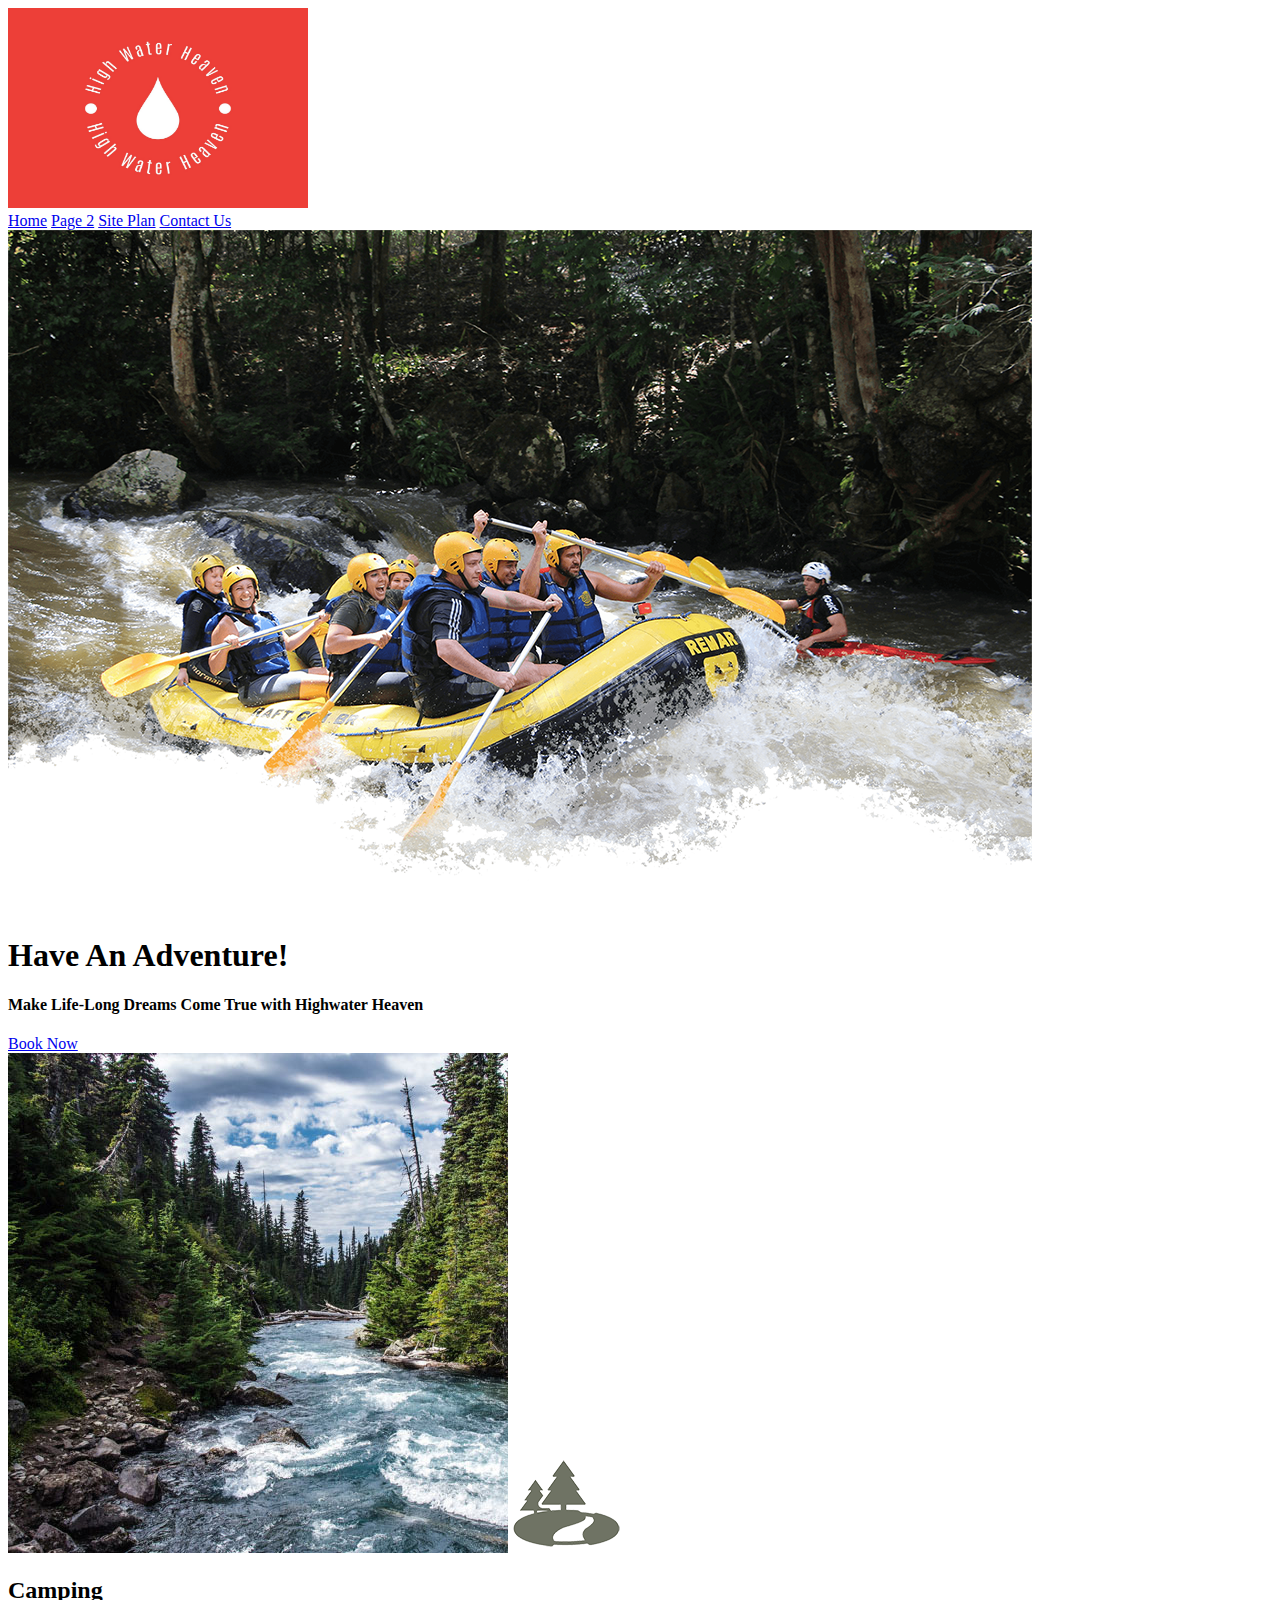
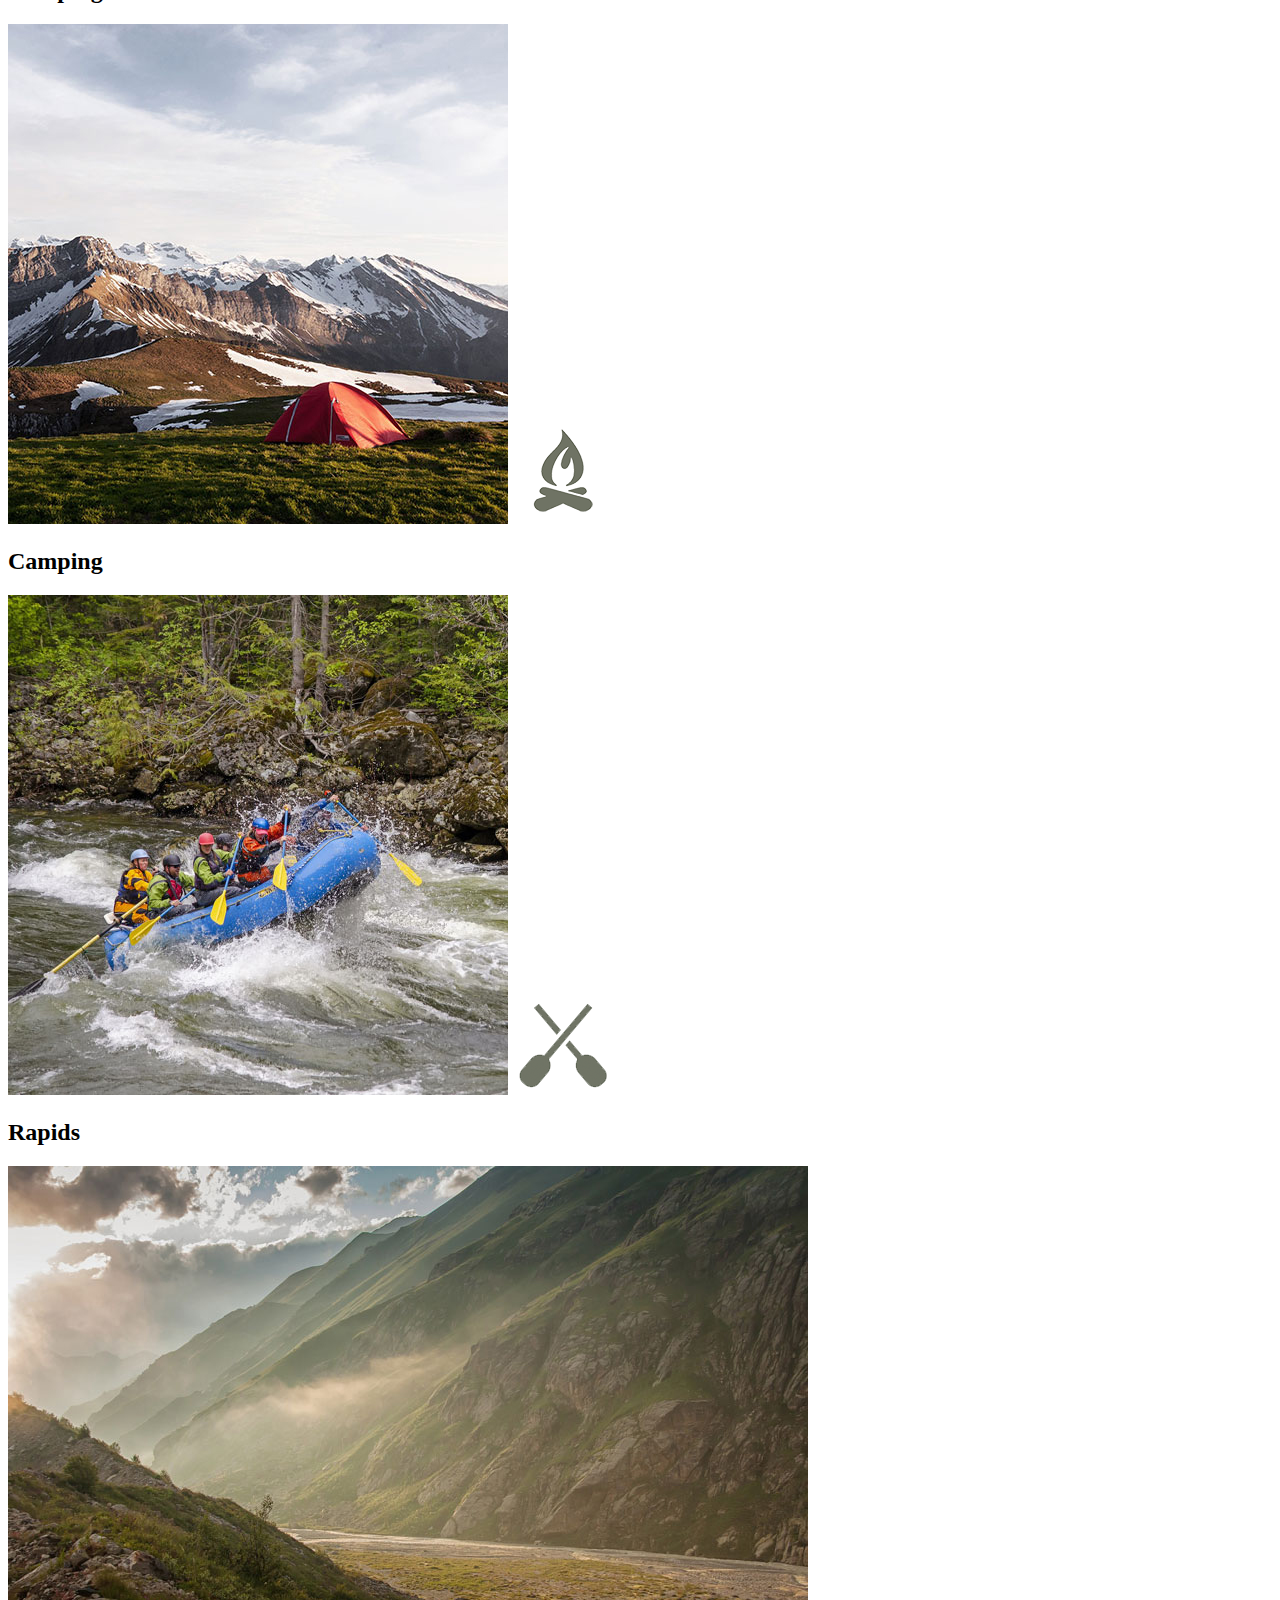
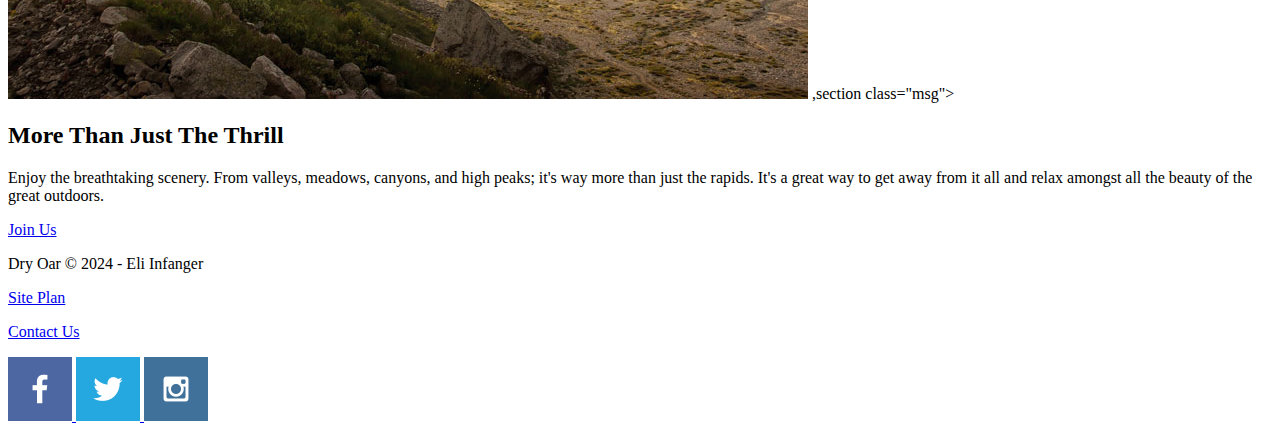
==== wwr/index.html @ 3862450c "hello world" ====
<!DOCTYPE html>
<html lang="en"></html>
<head>
    <meta charset="UTF-8">
    <meta name="viewport" content="width=device-width, initial-scale=1.0">
    <title>HighWater Heaven | Home</title>
</head>
<body>
  <header>
    <a id="logo_link" href ="index.html">
        <img class="logo" src="highwaterheaven.jpeg" width="300" height="200"alt="Highwater Heaven Logo">
    </a>
    <nav>
        <a href ="index.html">Home</a>
        <a href ="#">Page 2</a>
        <a href ="site-plan-rafting.html">Site Plan</a>
        <a href ="contactus.html">Contact Us</a>
  </header> 
  <div id="hero">
    <div id="hero-box">
        <img id="hero-img" src="images/hero.png" alt="People having fun white water rafting">
    </div>
    <section id="hero-msg">
        <h1 class="home-title">Have An Adventure!</h1>
        <h4>Make Life-Long Dreams Come True with Highwater Heaven </h4>
        <div class='button-box'>
            <a class='book' href="contactus.html">Book Now</a>
        </div>
    </body>
    </section>
  </div>  
  <main class="home-grid">
    <section class="rivers-card">
        <img class="card-img" src="images/rivers.jpg" alt="river in forest">
        <img class="icon" src="images/river_icon.png" alt="fire icon">
        <h2>Camping</h2>
    </section>
    <section class="Camping">
        <img class="card-img" src="images/camping.jpg" alt="tent in mountains">
        <img class="icon" src="images/fire_icon.png" alt="fire icon">
        <h2>Camping</h2>
    </section>
    <section class="rapids-card">
        <img class="card_img" src="images/rapids.jpg" alt="rafting boat">
        <img class="icon" src="images/oars.png" alt="oars icon">
        <h2>Rapids</h2>
    </section>
    <img class="mountains" src="images/mountains.jpg" alt="Misty mountains">
    ,section class="msg">
    <h2>More Than Just The Thrill</h2>
    <p>Enjoy the breathtaking scenery. From valleys, meadows, canyons, and high peaks; it's way more than just the rapids. It's a great way to get away from it all and relax amongst all the beauty of the great outdoors.</p>
    <a class='join' href ="rivers.html">Join Us</a>
</section>
  </main>
  <footer>
    <p>Dry Oar &copy; 2024 - Eli Infanger</p>
    <p><a href ="site-plan-rafting.html">Site Plan</a></p>
    <p><a href ="contactus.html">Contact Us</a></p>
    <div class="social">
        <a href ="https://facebook.com">
            <img src="images/facebook.png" alt="fb icon">
        </a>
        <a href ="https://twitter.com">
            <img src="images/twitter.png" alt="twitter icon">
        </a>
        <a href ="https://instagram.com">
            <img src="images/instagram.png" alt="instagram icon">
        </a>
    </div>
    </footer>
</html>
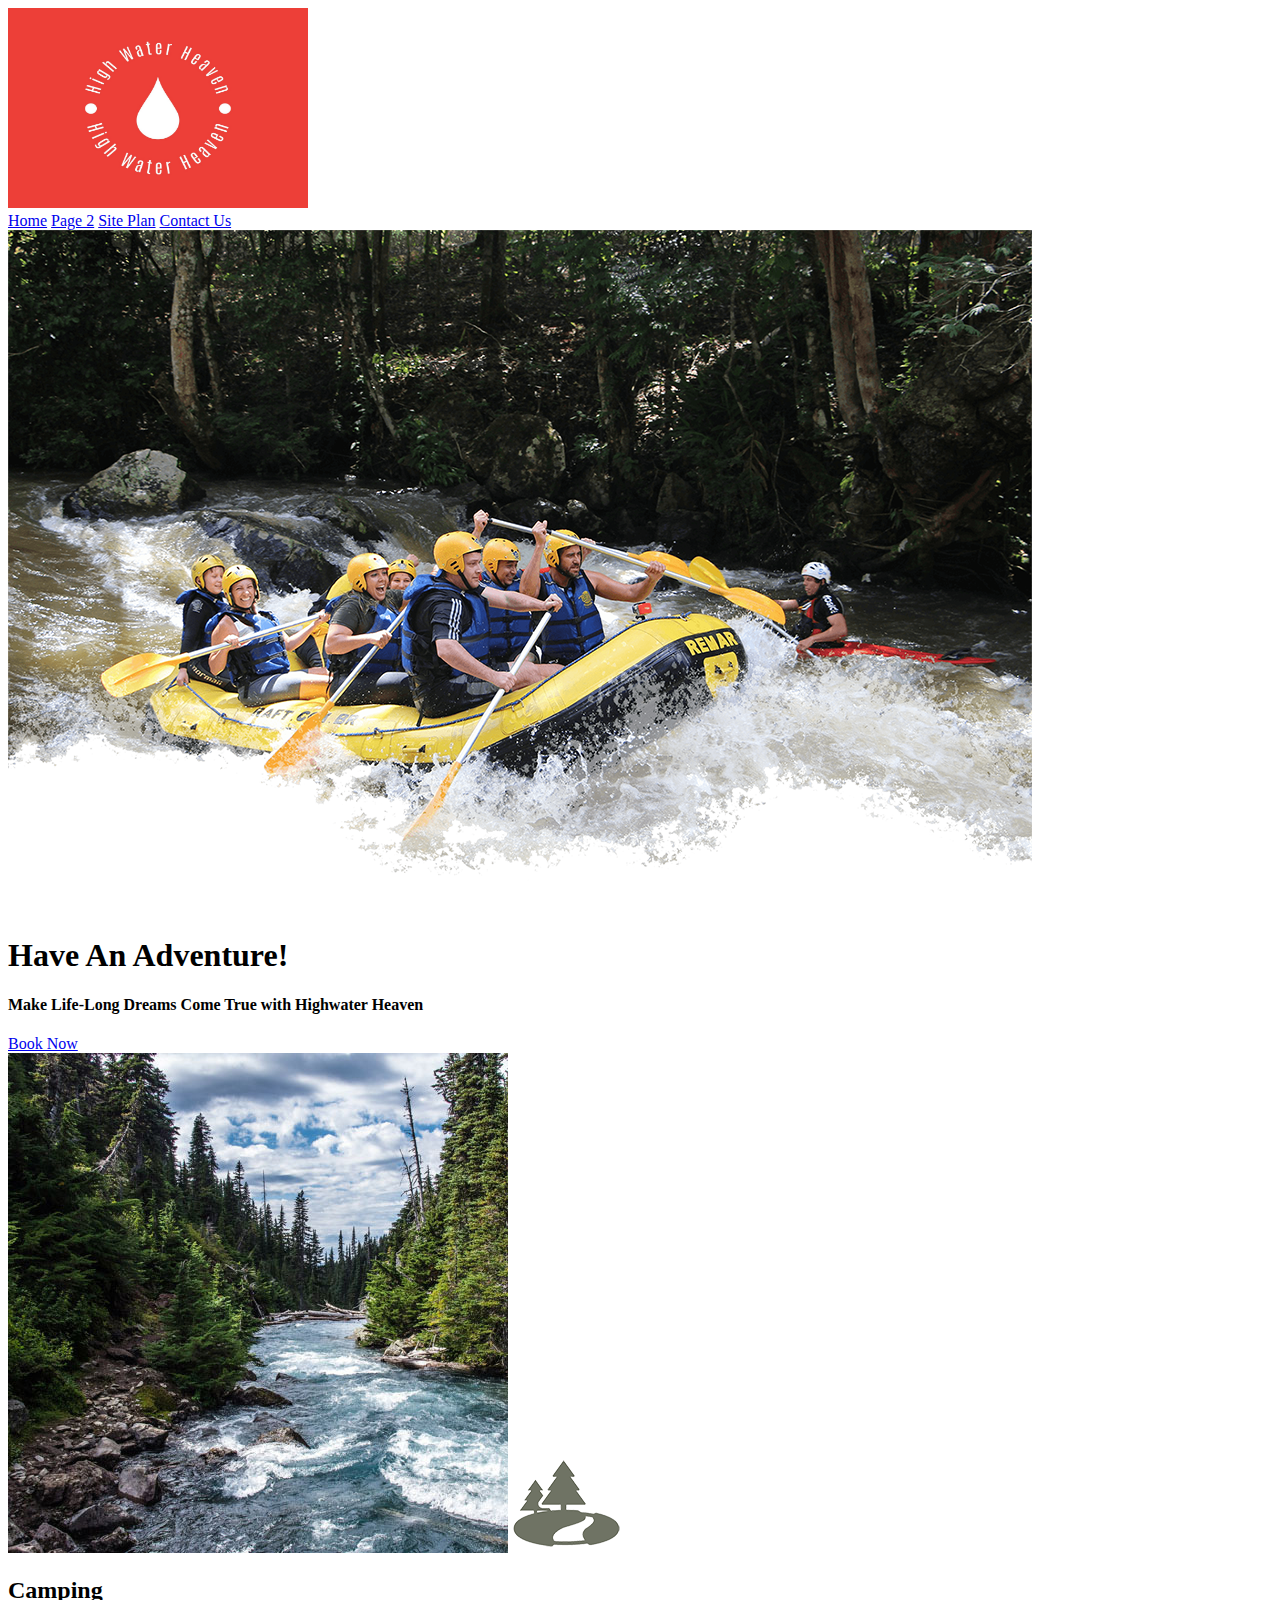
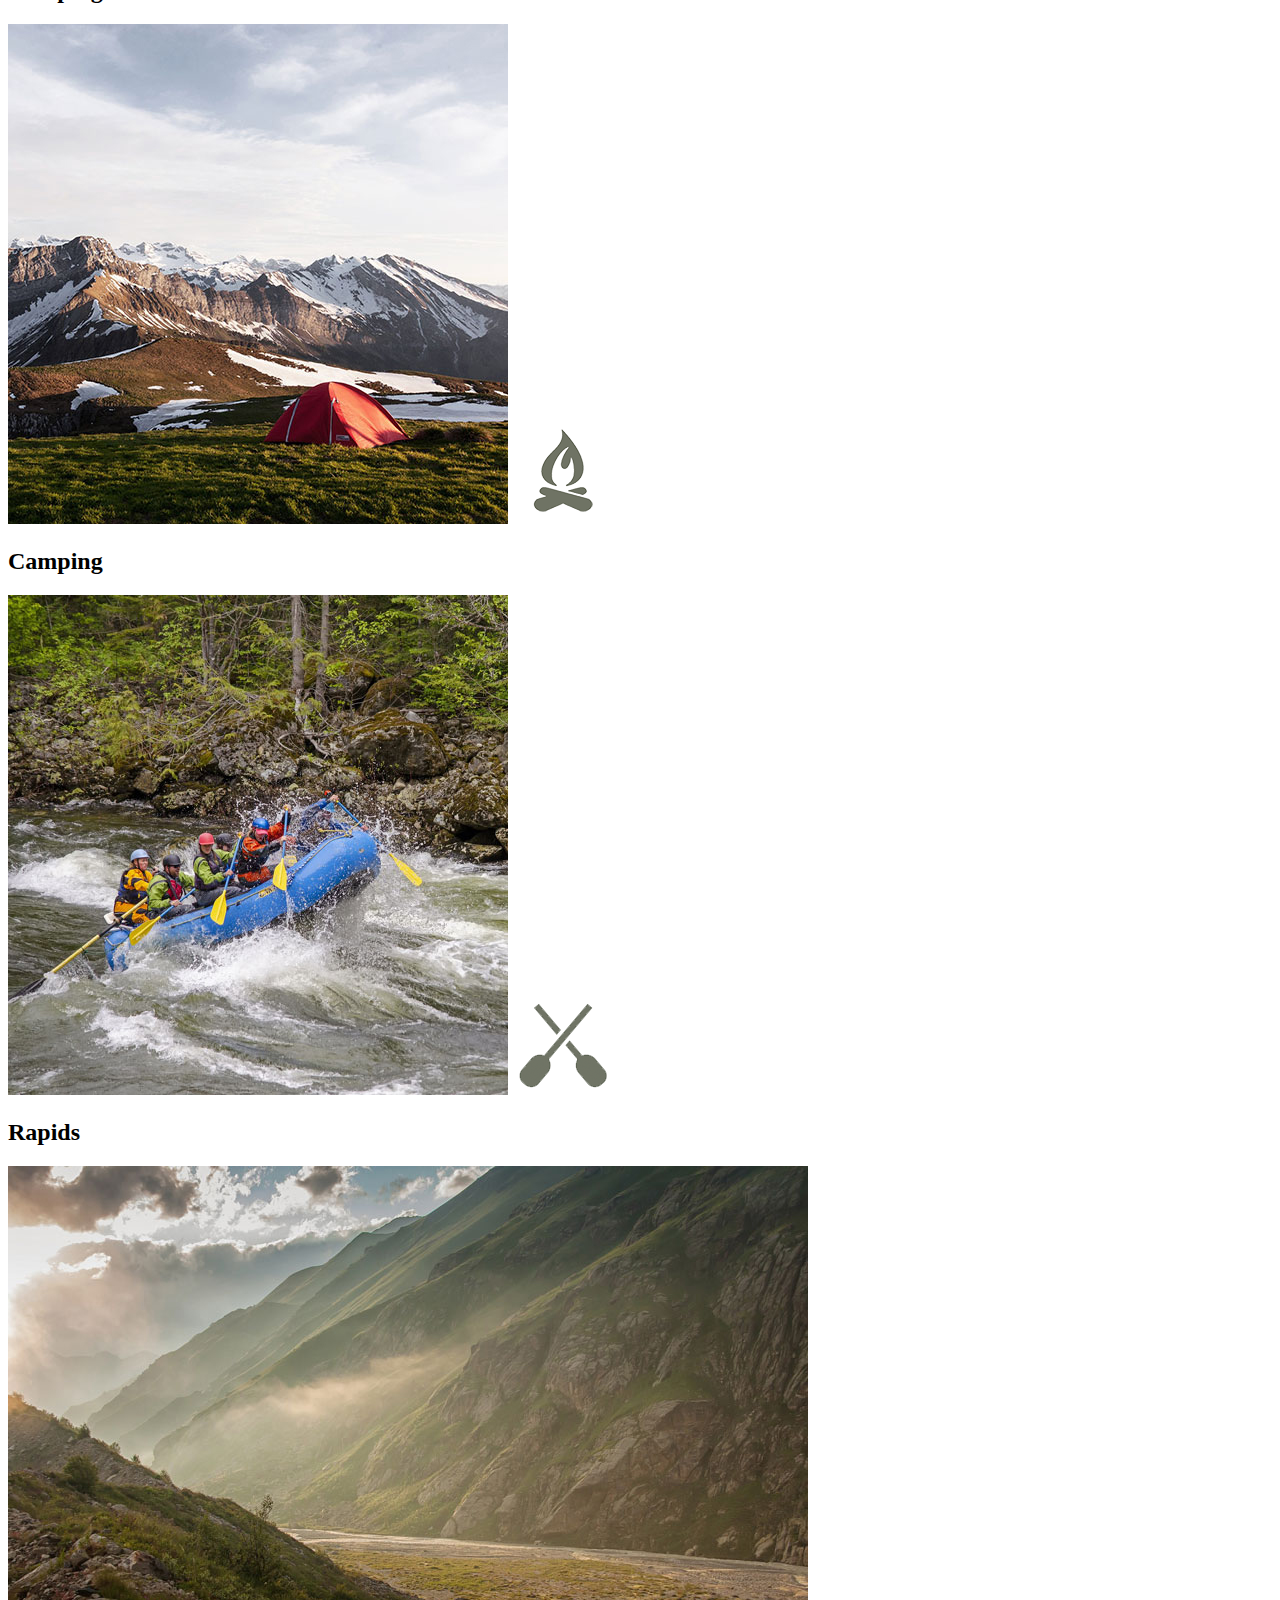
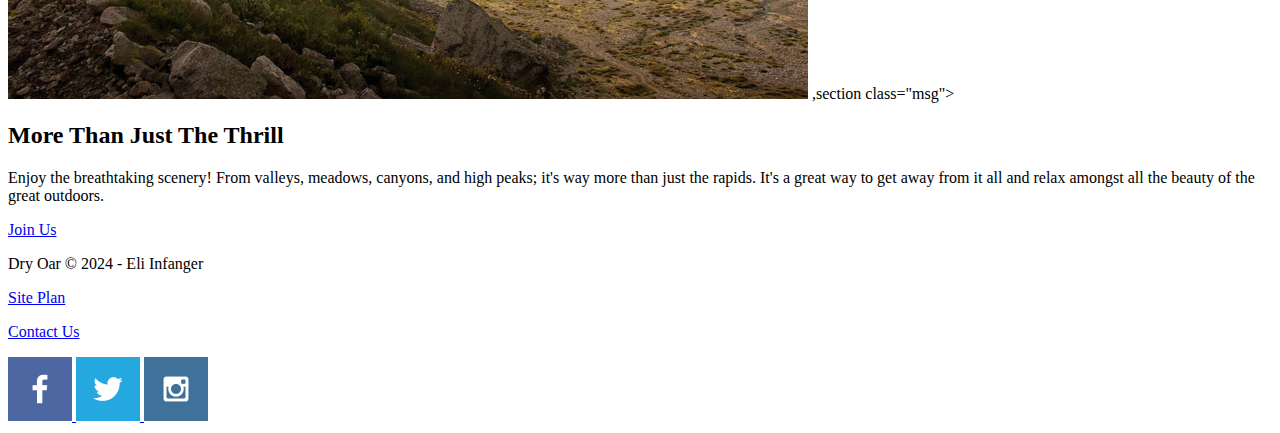
==== commit d21d9cd1: "bobsyeruncle" ====
--- a/wwr/index.html
+++ b/wwr/index.html
@@ -49,7 +49,7 @@
     <img class="mountains" src="images/mountains.jpg" alt="Misty mountains">
     ,section class="msg">
     <h2>More Than Just The Thrill</h2>
-    <p>Enjoy the breathtaking scenery. From valleys, meadows, canyons, and high peaks; it's way more than just the rapids. It's a great way to get away from it all and relax amongst all the beauty of the great outdoors.</p>
+    <p>Enjoy the breathtaking scenery! From valleys, meadows, canyons, and high peaks; it's way more than just the rapids. It's a great way to get away from it all and relax amongst all the beauty of the great outdoors.</p>
     <a class='join' href ="rivers.html">Join Us</a>
 </section>
   </main>
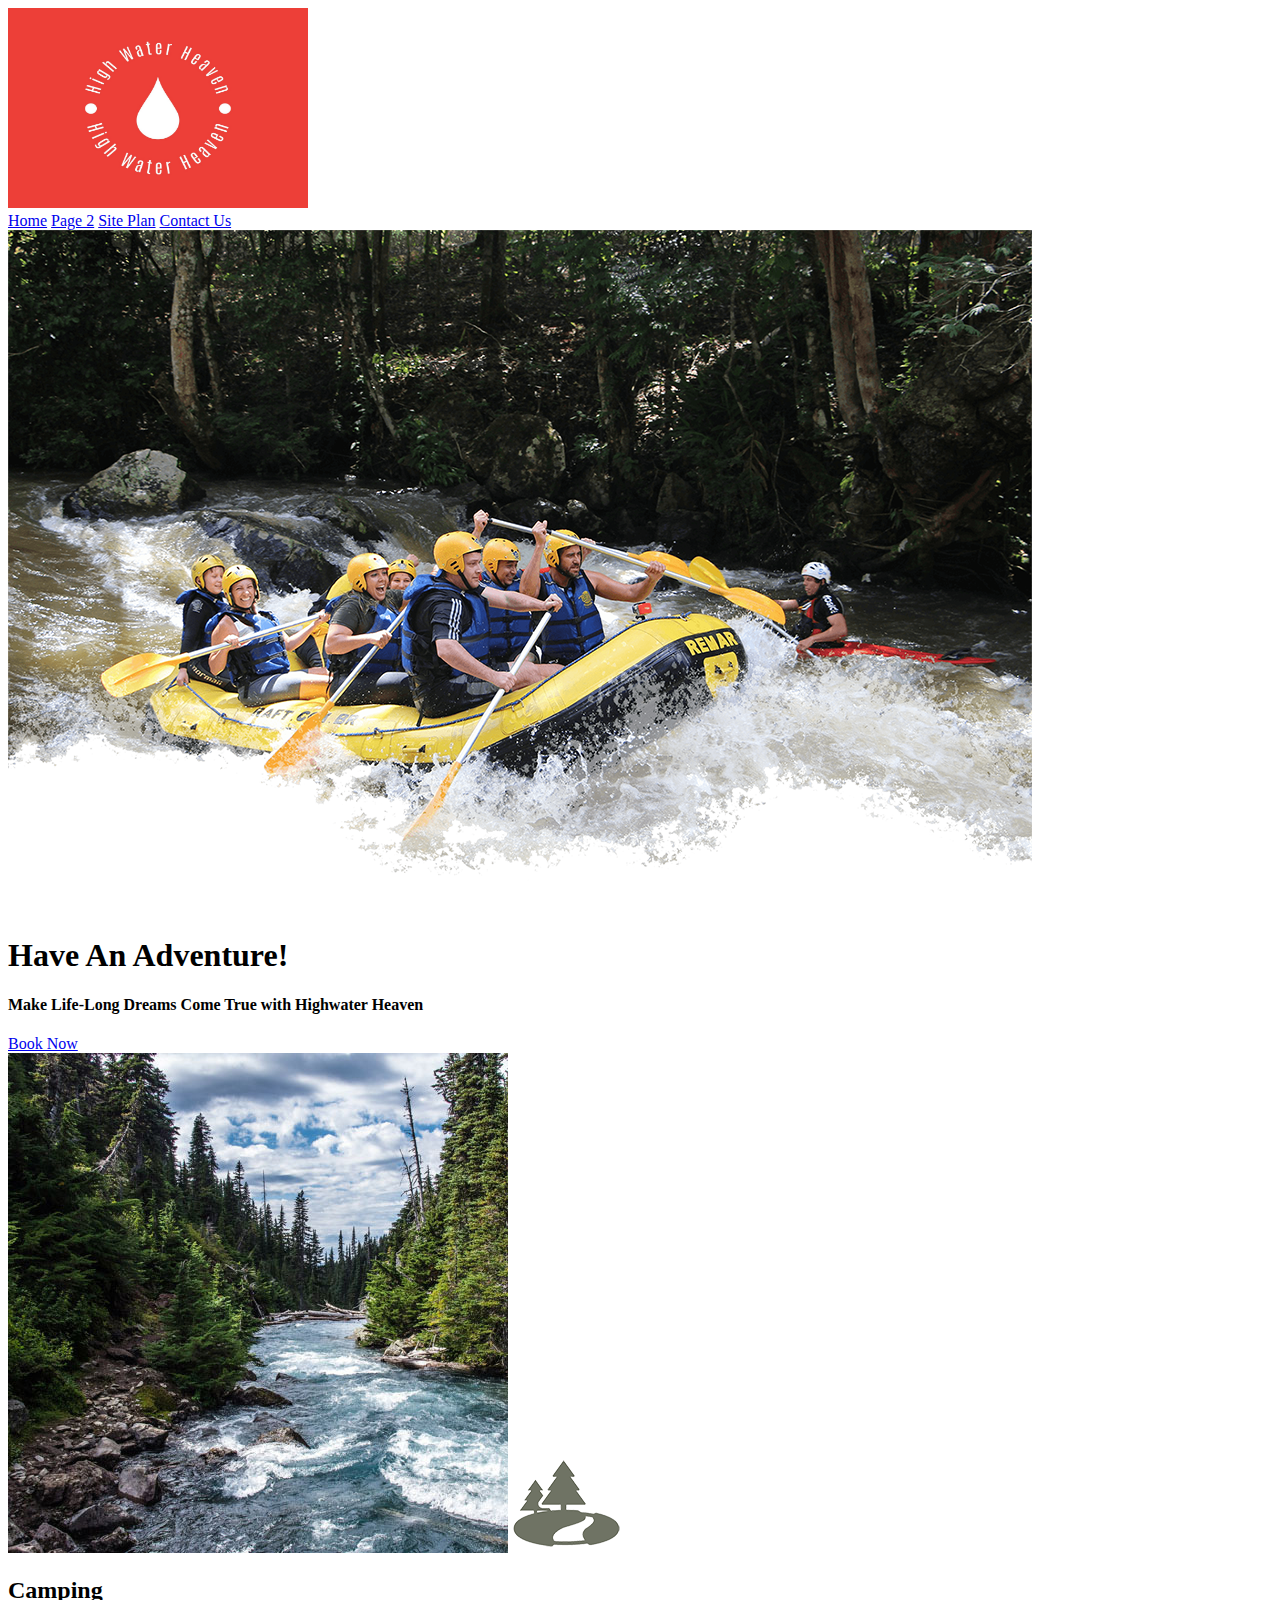
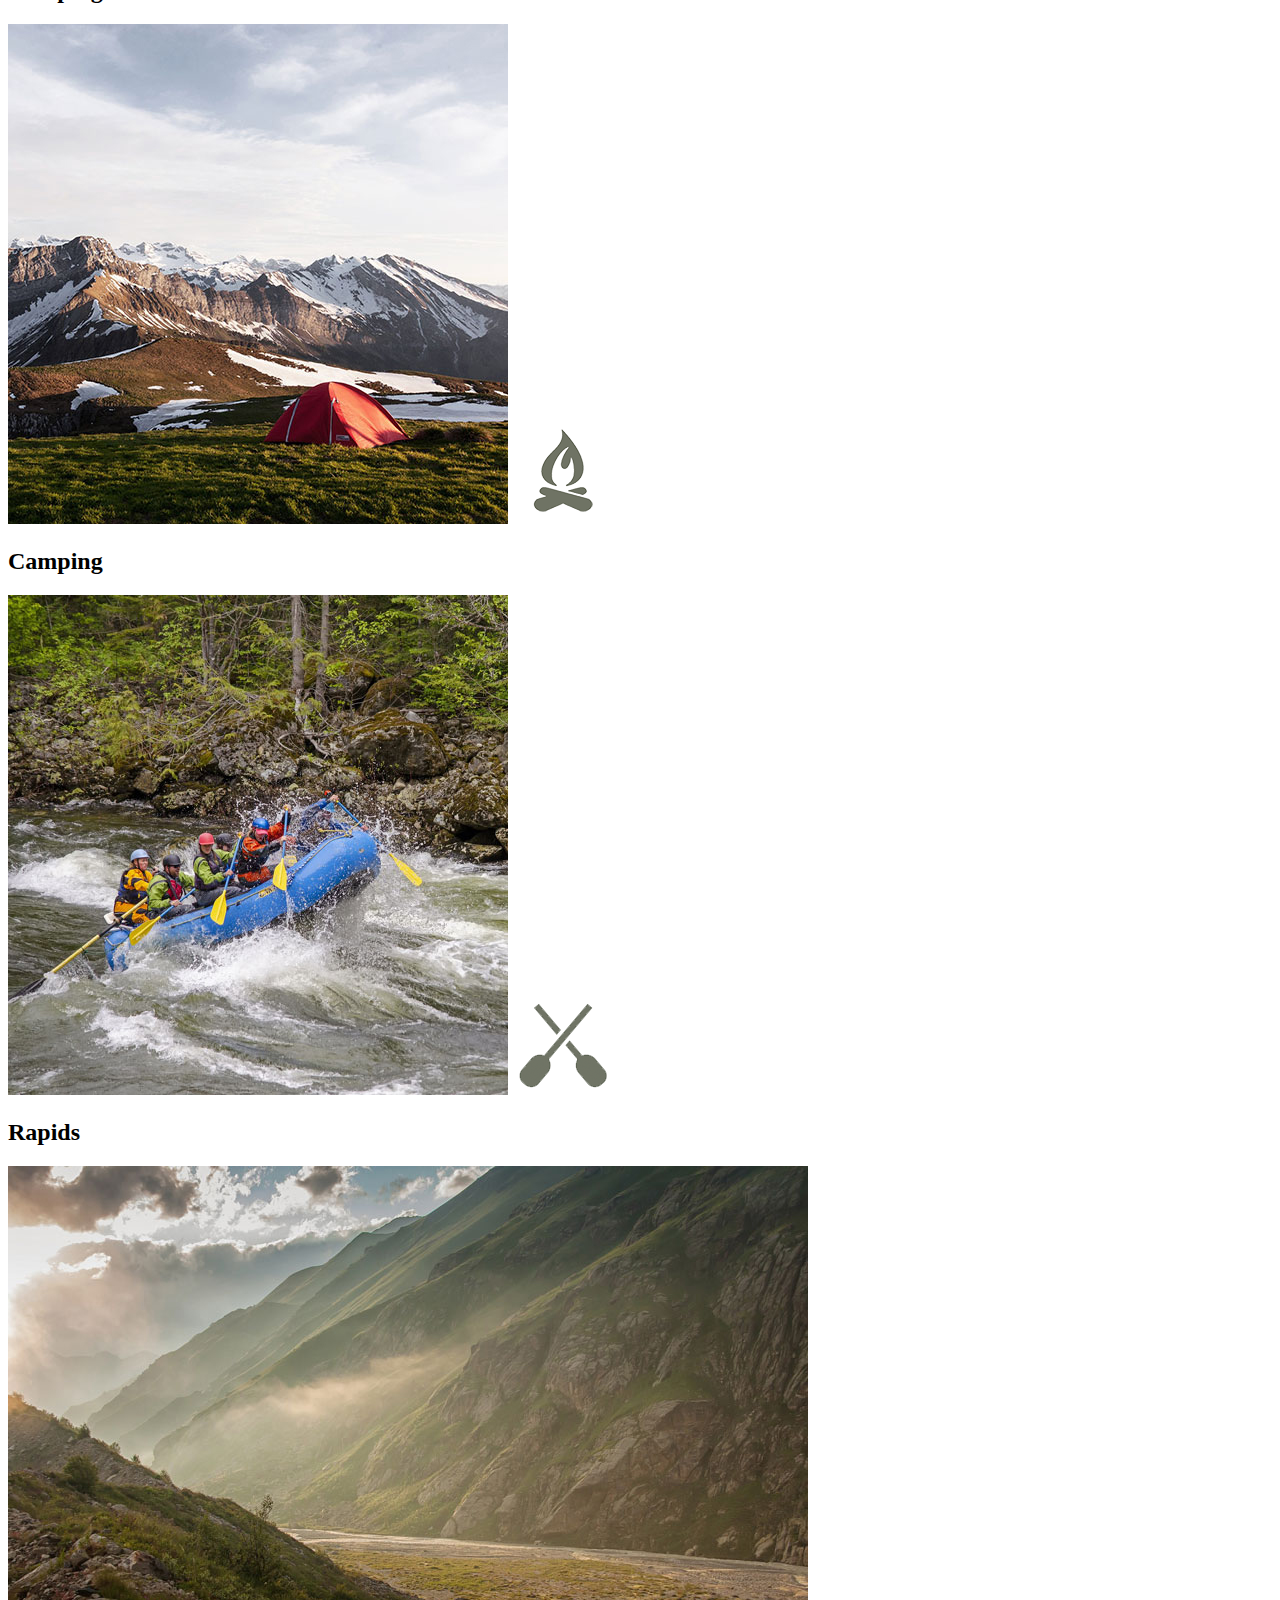
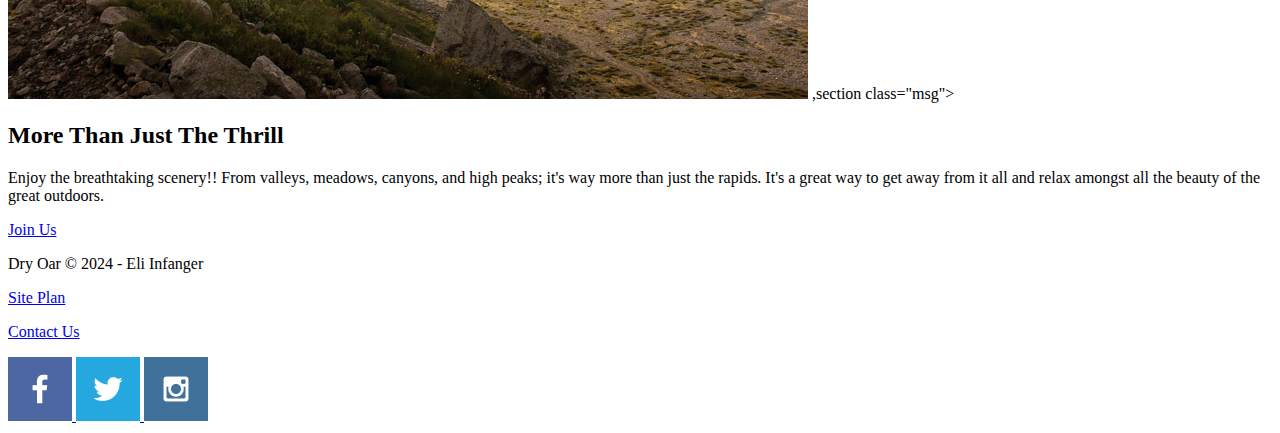
==== commit 4f9109c8: "Hazzza Magic Powers!" ====
--- a/wwr/index.html
+++ b/wwr/index.html
@@ -49,7 +49,7 @@
     <img class="mountains" src="images/mountains.jpg" alt="Misty mountains">
     ,section class="msg">
     <h2>More Than Just The Thrill</h2>
-    <p>Enjoy the breathtaking scenery! From valleys, meadows, canyons, and high peaks; it's way more than just the rapids. It's a great way to get away from it all and relax amongst all the beauty of the great outdoors.</p>
+    <p>Enjoy the breathtaking scenery!! From valleys, meadows, canyons, and high peaks; it's way more than just the rapids. It's a great way to get away from it all and relax amongst all the beauty of the great outdoors.</p>
     <a class='join' href ="rivers.html">Join Us</a>
 </section>
   </main>
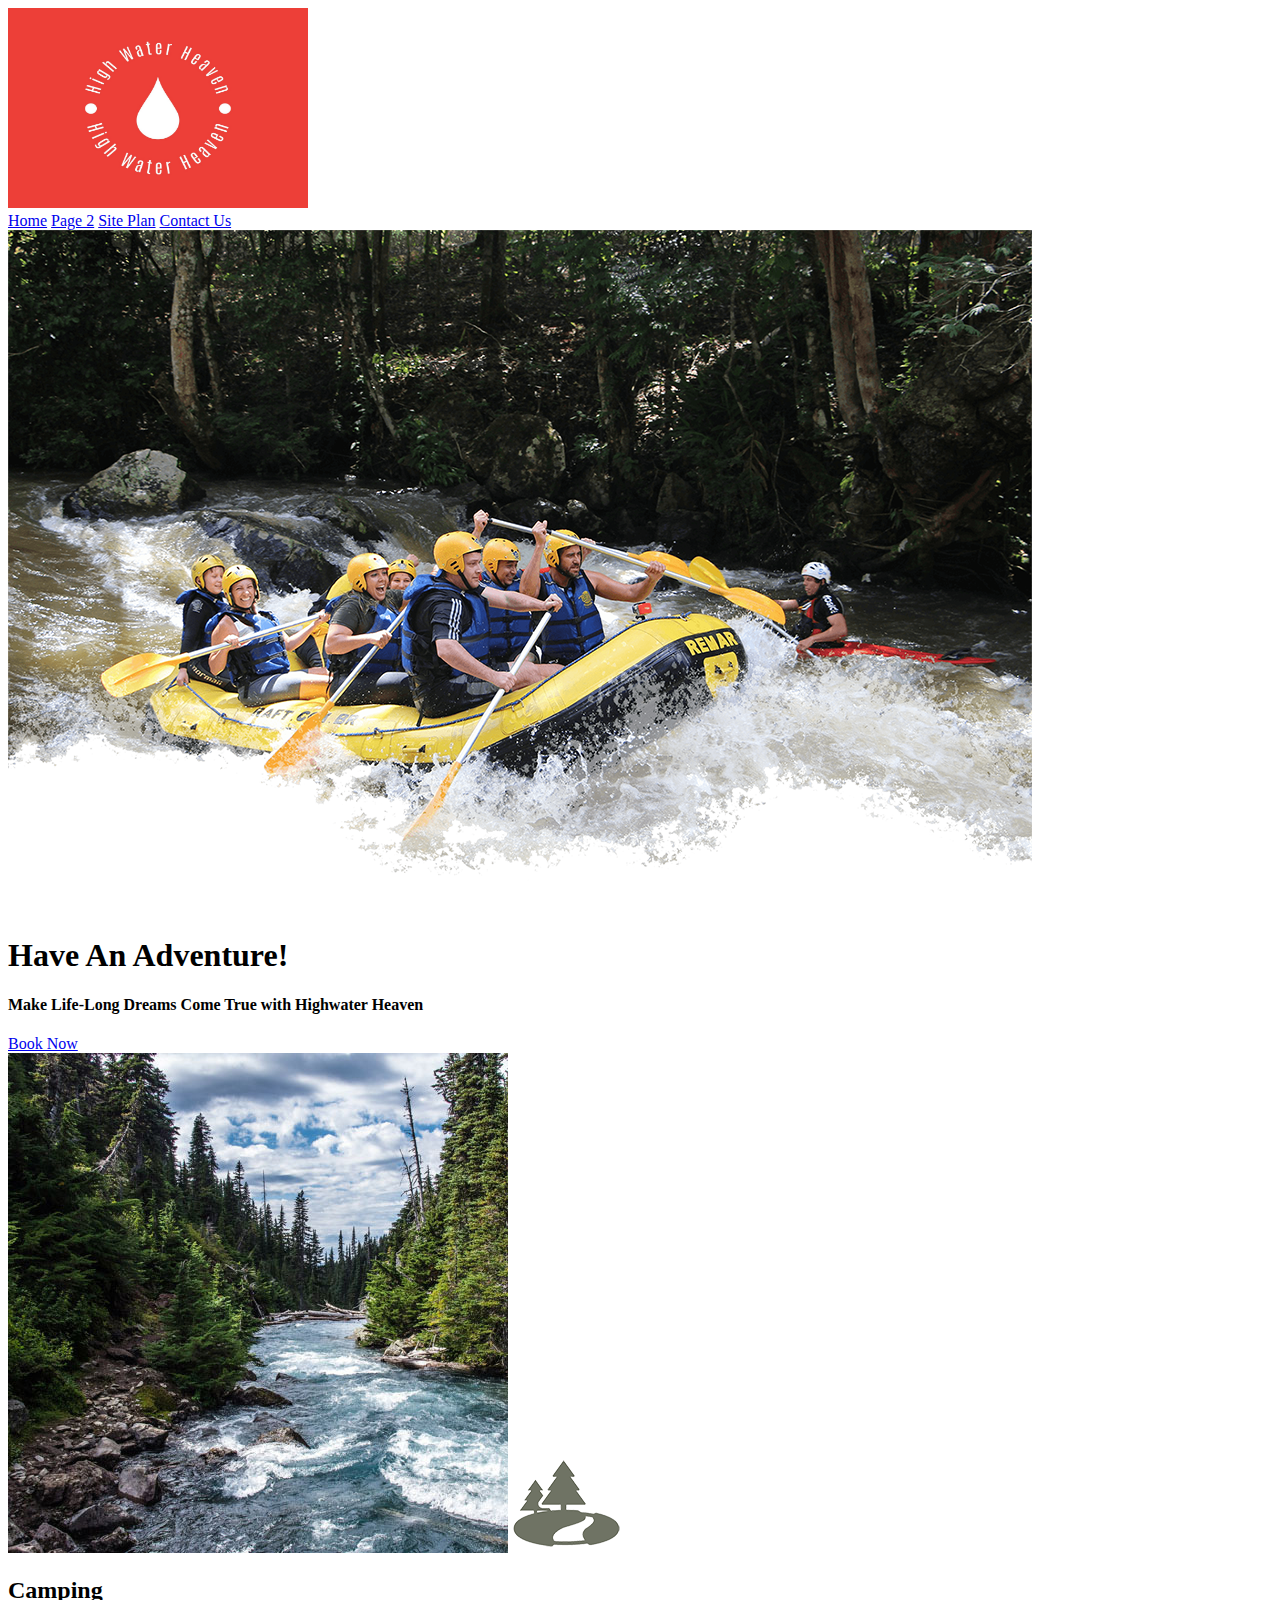
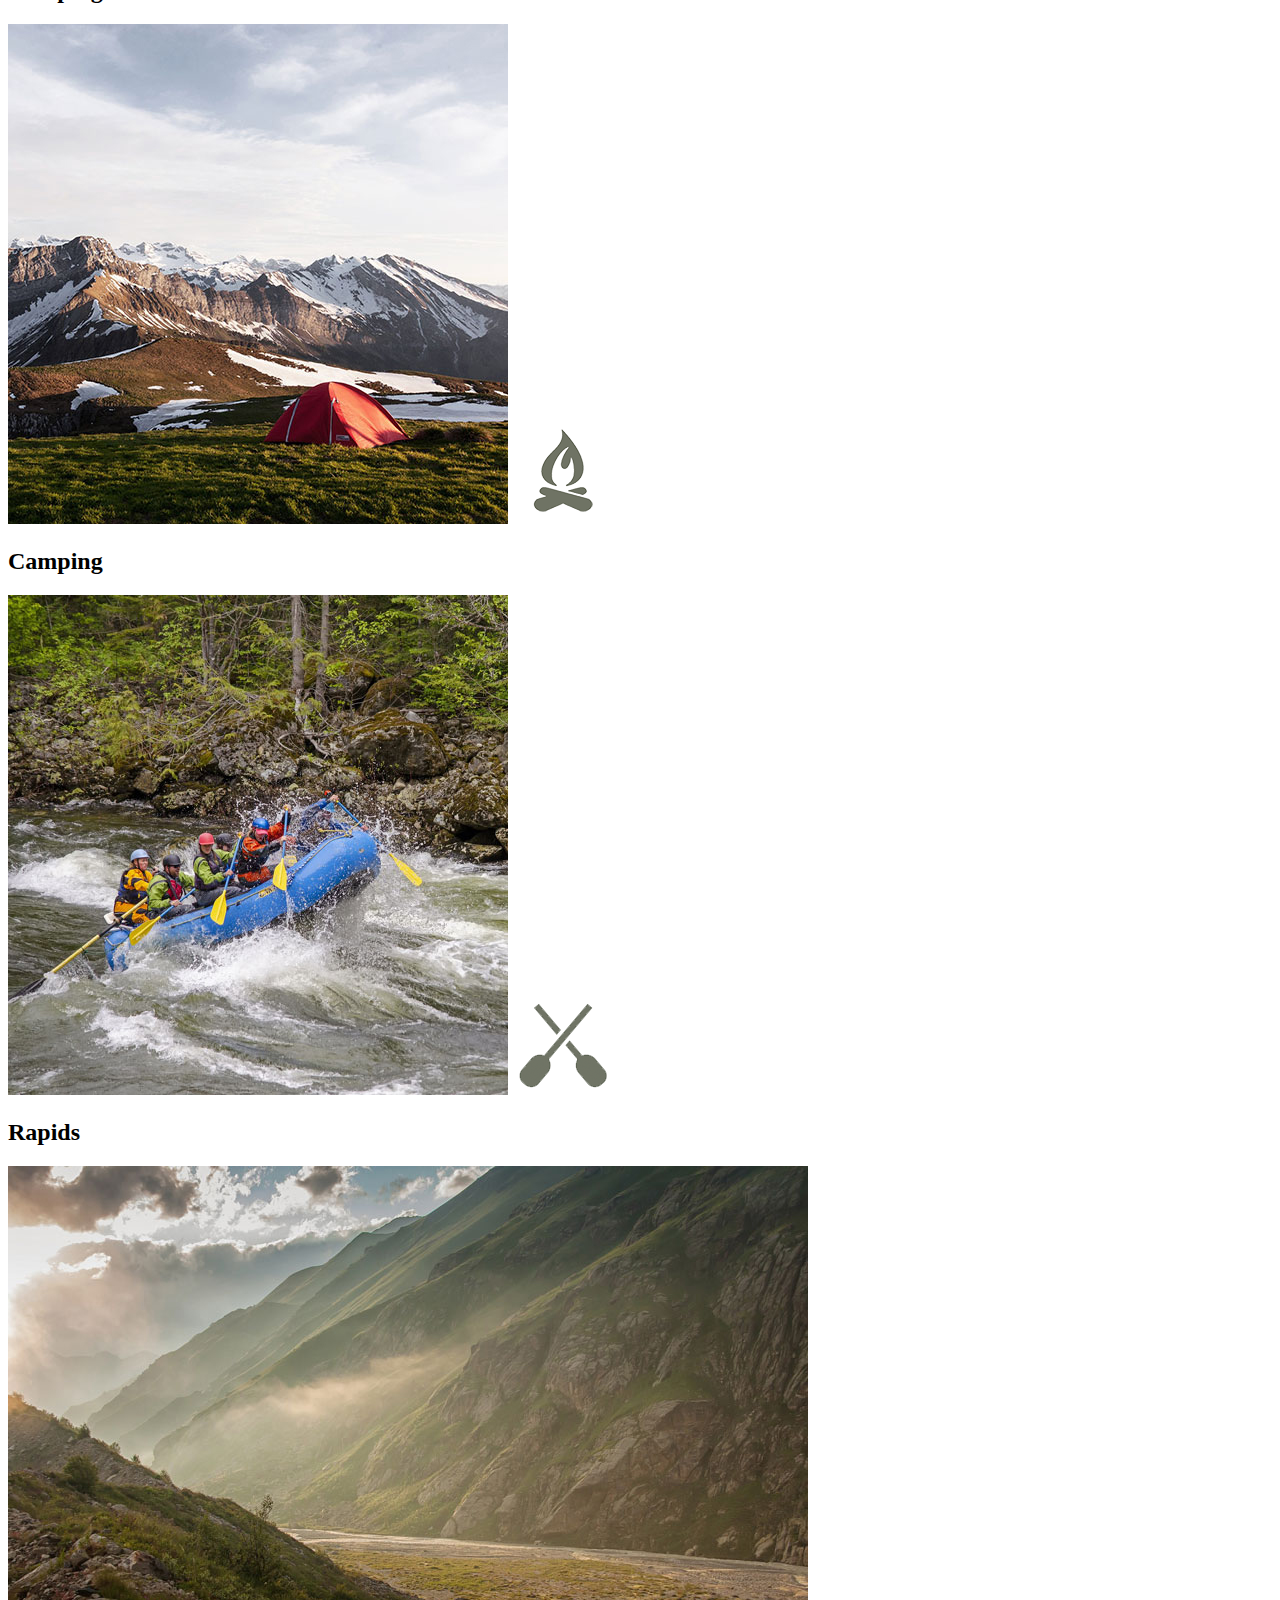
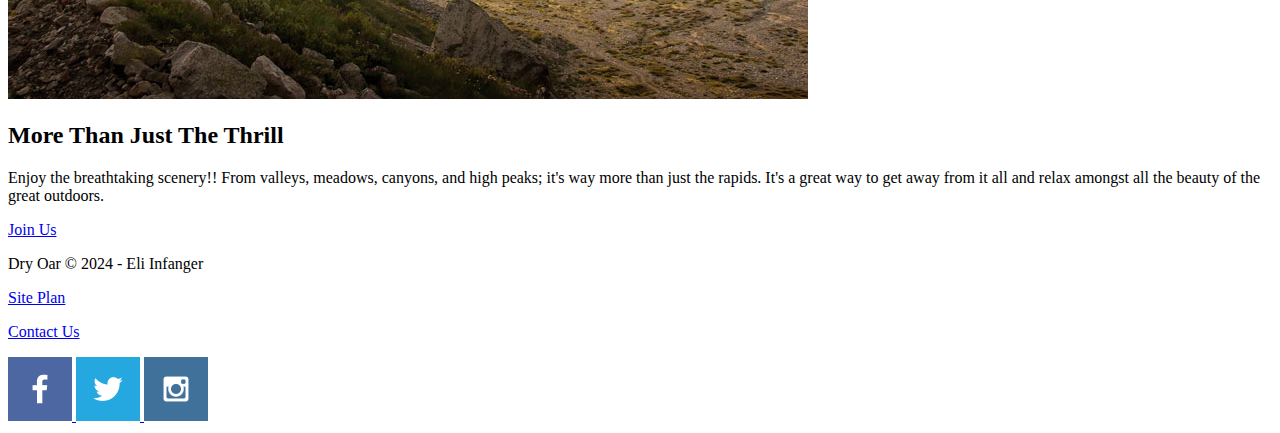
==== commit 308ffc6e: "pumpkin" ====
--- a/wwr/index.html
+++ b/wwr/index.html
@@ -5,8 +5,10 @@
     <meta charset="UTF-8">
     <meta name="viewport" content="width=device-width, initial-scale=1.0">
     <title>HighWater Heaven | Home</title>
+    <link rel="stylesheet" href="styles/style.css">
 </head>
 <body>
+    <div id="content">
   <header>
     <a id="logo_link" href ="index.html">
         <img class="logo" src="highwaterheaven.jpeg" width="300" height="200"alt="Highwater Heaven Logo">
@@ -27,6 +29,7 @@
         <div class='button-box'>
             <a class='book' href="contactus.html">Book Now</a>
         </div>
+    </div>
     </body>
     </section>
   </div>  
@@ -47,7 +50,6 @@
         <h2>Rapids</h2>
     </section>
     <img class="mountains" src="images/mountains.jpg" alt="Misty mountains">
-    ,section class="msg">
     <h2>More Than Just The Thrill</h2>
     <p>Enjoy the breathtaking scenery!! From valleys, meadows, canyons, and high peaks; it's way more than just the rapids. It's a great way to get away from it all and relax amongst all the beauty of the great outdoors.</p>
     <a class='join' href ="rivers.html">Join Us</a>
@@ -58,13 +60,13 @@
     <p><a href ="site-plan-rafting.html">Site Plan</a></p>
     <p><a href ="contactus.html">Contact Us</a></p>
     <div class="social">
-        <a href ="https://facebook.com">
+        <a href ="https://facebook.com" target="_blank">
             <img src="images/facebook.png" alt="fb icon">
         </a>
-        <a href ="https://twitter.com">
+        <a href ="https://twitter.com" target="_blank">
             <img src="images/twitter.png" alt="twitter icon">
         </a>
-        <a href ="https://instagram.com">
+        <a href ="https://instagram.com" target="_blank">
             <img src="images/instagram.png" alt="instagram icon">
         </a>
     </div>
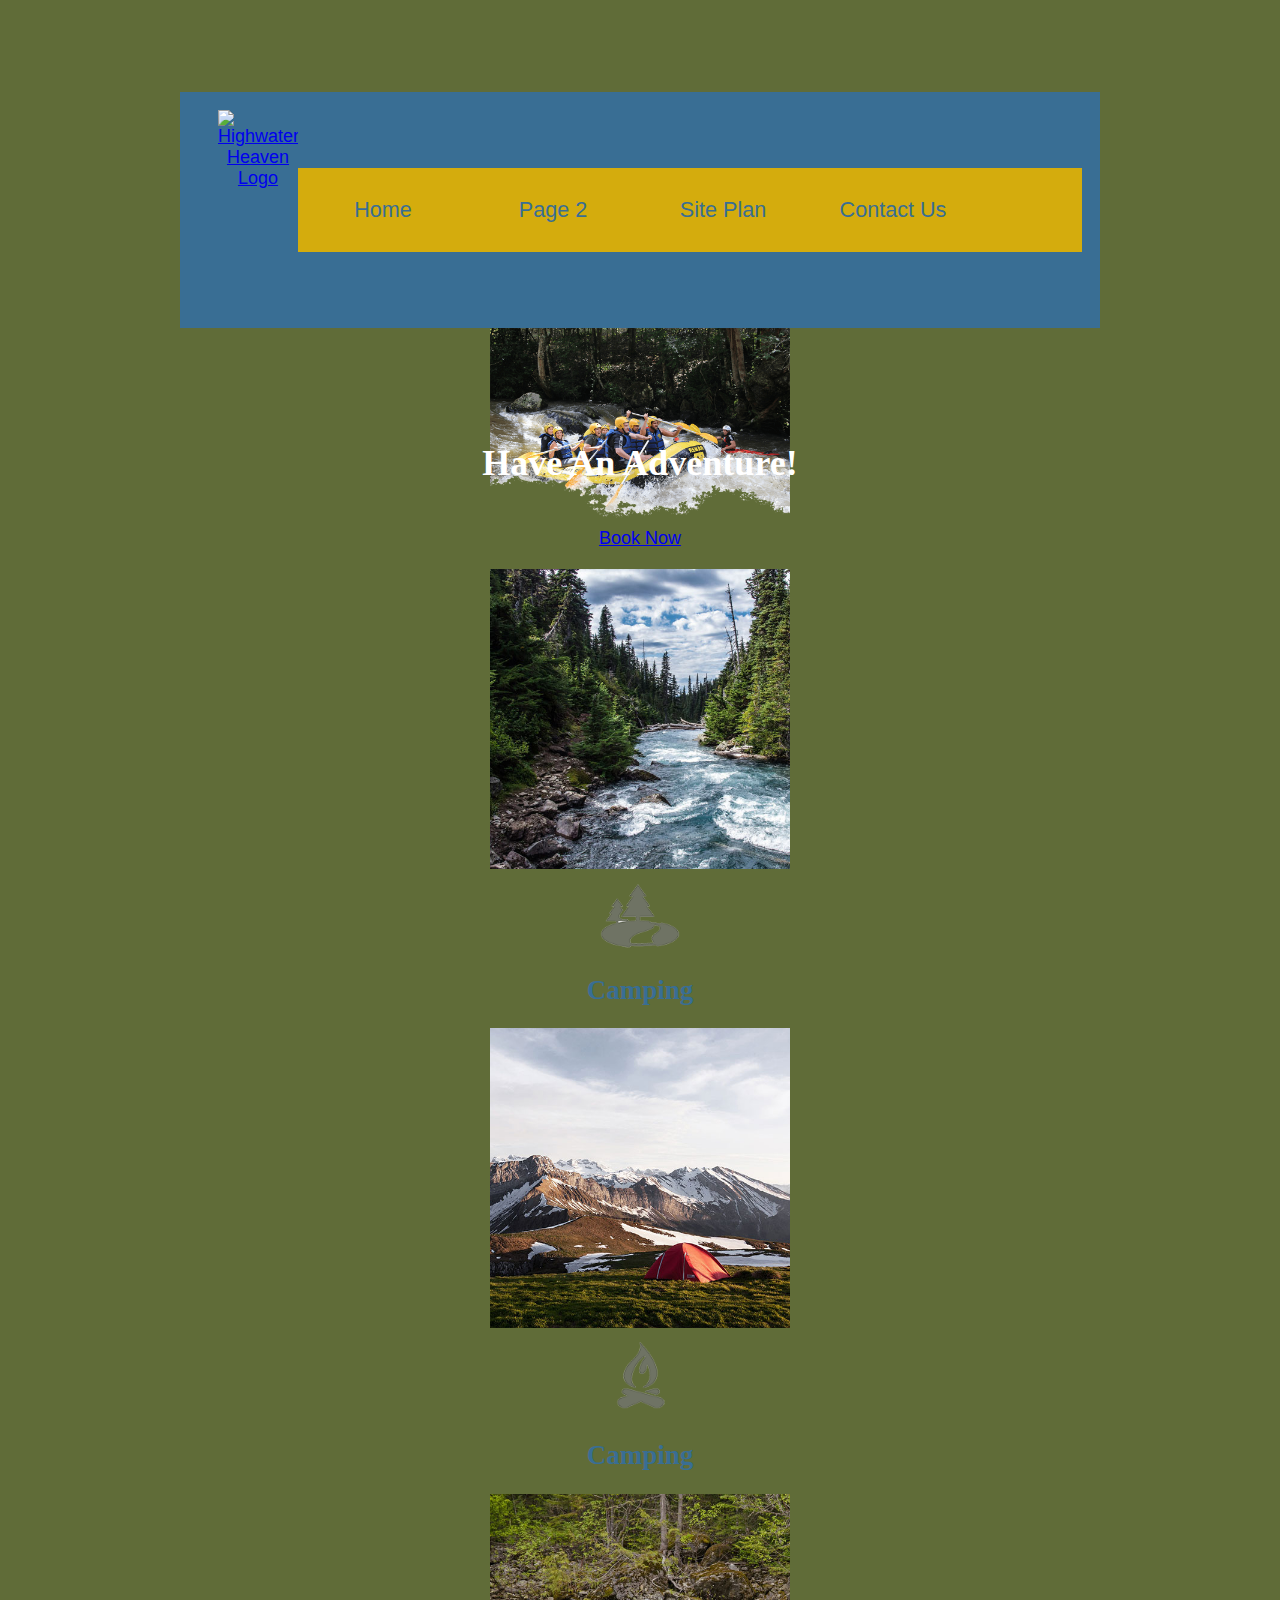
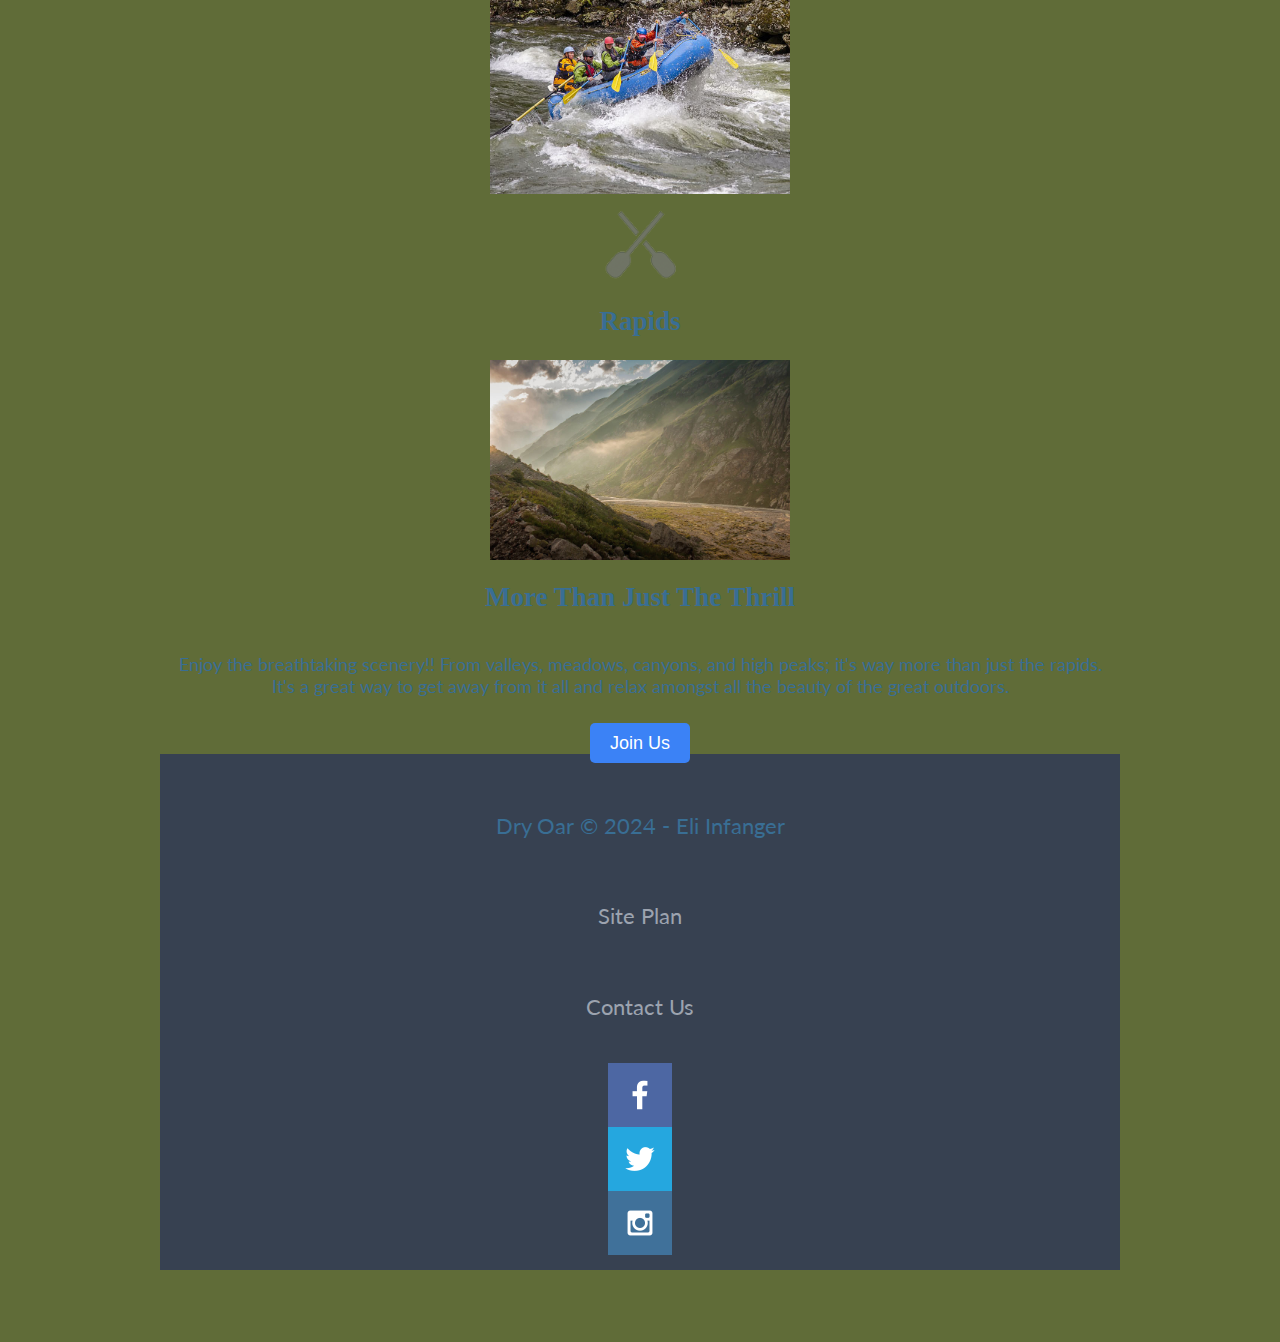
==== commit 613d1d3c: "restarted the personal site" ====
--- a/wwr/index.html
+++ b/wwr/index.html
@@ -6,26 +6,29 @@
     <meta name="viewport" content="width=device-width, initial-scale=1.0">
     <title>HighWater Heaven | Home</title>
     <link rel="stylesheet" href="styles/style.css">
+    <link type="text/css" rel="stylesheet" href="styles/siteplanrafting.css" />
 </head>
 <body>
     <div id="content">
   <header>
     <a id="logo_link" href ="index.html">
-        <img class="logo" src="highwaterheaven.jpeg" width="300" height="200"alt="Highwater Heaven Logo">
+        <img class="logo" src="highwaterheaven.png" width="300" height="200"alt="Highwater Heaven Logo">
     </a>
     <nav>
         <a href ="index.html">Home</a>
         <a href ="#">Page 2</a>
         <a href ="site-plan-rafting.html">Site Plan</a>
         <a href ="contactus.html">Contact Us</a>
+    <nav>
   </header> 
-  <div id="hero">
+  <section id="hero">
+    <img id="hero-img" src="images/hero.png" alt="People having fun white water rafting">
     <div id="hero-box">
-        <img id="hero-img" src="images/hero.png" alt="People having fun white water rafting">
     </div>
     <section id="hero-msg">
-        <h1 class="home-title">Have An Adventure!</h1>
-        <h4>Make Life-Long Dreams Come True with Highwater Heaven </h4>
+        <h1>Have An Adventure!</h1>
+        <div id="hero-msg"></div>
+
         <div class='button-box'>
             <a class='book' href="contactus.html">Book Now</a>
         </div>
@@ -71,4 +74,5 @@
         </a>
     </div>
     </footer>
+    <body>
 </html>--- a/wwr/styles/style.css
+++ b/wwr/styles/style.css
@@ -0,0 +1,144 @@
+/* General Styles */
+body {
+    background-color: #606c38; /* Green background */
+    color: white;
+    font-family: Arial, sans-serif;
+    margin: 0;
+    padding: 0;
+}
+
+/* Container */
+#content {
+    max-width: 1600px;
+    margin: 0 auto;
+    padding: 20px;
+}
+
+/* Header Styles */
+header {
+    background-color: rgba(20, 30, 13, 0.7); /* Darker background for header */
+    color: white;
+    padding: 10px 0;
+    display: flex;
+    align-items: center;
+}
+
+header .logo {
+    width: 80px;
+    margin-left: 20px;
+}
+
+nav {
+    flex: 1;
+    text-align: center;
+}
+
+nav a {
+    color: #fcfbfb;
+    text-decoration: none;
+    margin: 0 15px;
+}
+
+nav a:hover {
+    background-color: black;
+    color: #d9c2a3;
+    padding: 5px 10px;
+    border-radius: 5px;
+}
+
+/* Hero Section */
+#hero {
+    position: relative;
+    text-align: center;
+}
+
+#hero-img {
+    width: 100%; /* Make hero image take up full width */
+    height: auto; /* Maintain aspect ratio */
+    display: block;
+    margin: 0 auto;
+}
+
+/* Hero Text */
+#hero-msg h1 {
+    text-align: center;
+    color: white;
+    position: absolute;
+    top: 50%;
+    left: 50%;
+    transform: translate(-50%, -50%);
+}
+
+/* Activity Cards */
+.activity-card {
+    text-align: center;
+    margin: 20px 0;
+}
+
+.activity-card img {
+    max-width: 400px; /* Limit max width */
+    width: 100%; /* Ensure responsive resizing */
+    height: auto; /* Maintain aspect ratio */
+    display: block; /* Makes image block-level to allow centering */
+    margin: 0 auto; /* Center the image horizontally */
+}
+
+.icon {
+    width: 80px;
+    margin: 10px auto;
+}
+
+/* Background Section */
+#background {
+    height: 725px;
+    background-color: #e5e7eb;
+}
+
+/* Message Section */
+.msg {
+    background-color: #f3f4f6;
+    padding: 20px;
+    text-align: center;
+}
+
+.msg h2 {
+    color: white;
+}
+
+.msg p {
+    color: #4b5563;
+}
+
+.join {
+    background-color: #3b82f6;
+    color: #fff;
+    text-decoration: none;
+    padding: 10px 20px;
+    border-radius: 5px;
+}
+
+.join:hover {
+    background-color: #2563eb;
+}
+
+/* Footer */
+footer {
+    background-color: #374151;
+    color: #d1d5db;
+    text-align: center;
+    padding: 15px;
+}
+
+footer p {
+    font-size: 1.2em;
+}
+
+footer a {
+    color: #9ca3af;
+    text-decoration: none;
+}
+
+footer a:hover {
+    color: #f3f4f6;
+    text-decoration: underline;
+}
--- a/wwr/styles/siteplanrafting.css
+++ b/wwr/styles/siteplanrafting.css
@@ -0,0 +1,165 @@
+
+/* if you are using any Google fonts change the font names below to your fonts. 
+Any spaces in your font name should be replaced with a +. 
+Fonts are separated by a & */
+@import url('https://fonts.googleapis.com/css2?family=IM+Fell+French+Canon&family=Lato:ital,wght@0,400;0,700;1,400&display=swap');
+
+:root {
+  /* change the values below to your colors from your palette */
+  --primary-color: #3a5a40   ;
+  --secondary-color: #606c38 ;
+  --accent1-color: #e9edc9;
+  --accent2-color: white;
+
+  /* change the values below to your chosen font(s) */
+  --heading-font: "IM Fell French Canon";
+  --paragraph-font: Lato, Helvetica, sans-serif;
+
+  /* these colors below should be chosen from among your palette colors above */
+  --headline-color-on-white: #396E94;  /* headlines on a white background */ 
+  --headline-color-on-color: white; /* headlines on a colored background */ 
+  --paragraph-color-on-white: #396E94; /* paragraph text on a white background */ 
+  --paragraph-color-on-color: white; /* paragraph text on a colored background */ 
+  --paragraph-background-color: #396E94  ;
+  --nav-link-color: #396E94;
+  --nav-background-color: #D4AC0D;
+  --nav-hover-link-color: white;
+  --nav-hover-background-color: #396E94;
+}
+
+
+/*  Look around below...but DON'T CHANGE ANYTHING! */
+
+body {
+  max-width: 960px;
+  margin: 0 auto;
+  padding: 4em;
+  font-size: 18px;
+  text-align: center;
+}
+img {
+  display: block;
+  margin: 0 auto;
+  max-width: 300px;
+}
+h1, h2, h3, h4, h5, h6 {
+  font-family: var(--heading-font);
+  color: var(--headline-color-on-white);
+}
+h2 {
+  text-align: center;
+}
+hr {
+  height: 3px;
+  margin: 35px 0;
+  background: var(--accent1-color);
+}
+header {
+  padding: 1em;
+  text-align: center;
+  color: var(--headline-color-on-color);
+  background-color: var(--paragraph-background-color);
+}
+header > h1, header > h2 {
+  color: var(--headline-color-on-color);
+}
+p {
+  font-family: var(--paragraph-font);
+  color: var(--paragraph-color-on-white);
+  padding: 1em;
+}
+.colors {
+  width: 100%;
+  min-width: 350px;
+  margin: 30px auto;
+  text-align: center;
+}
+.colors th {
+  background-color: #999;
+}
+.colors td{
+  width: 25%;
+  height: 3em;
+}
+.primary {
+  background-color: var(--primary-color);
+}
+.secondary {
+  background-color: var(--secondary-color);
+}
+.accent1 {
+  background-color: var(--accent1-color);
+}
+.accent2{
+  background-color: var(--accent2-color);
+}
+p.colored {
+  background-color: var(--paragraph-background-color);
+  color: var(--paragraph-color-on-color);
+}
+nav {
+  background-color: var(--nav-background-color);
+  line-height: 3em;
+  text-align: center;
+  font-size: 1.2em;
+}
+nav  {
+  list-style-type: none;
+  display: flex;
+}
+nav a {
+  padding:1em;
+  min-width: 120px;
+  text-decoration: none;
+  padding: 10px;
+}
+nav a:link, nav a:visited {
+  color: var(--nav-link-color);
+}
+nav a:hover {
+  color: var(--nav-hover-link-color);
+  background-color: var(--nav-hover-background-color);
+}
+.sitemap {
+  display: grid;
+  justify-content: center;
+
+  grid-template-columns: repeat(6, 15%);
+  grid-template-rows: 3em 1.5em 1.5em 3em;
+  grid-template-areas: ". . home home . ."
+    ". . . top . ."
+    ". left left right right ."
+    "page2 page2 . . page3 page3";
+}
+.sitemap > div {
+  text-align: center;
+}
+.sm-home {
+  grid-area: home;
+  background-color: #ccc;
+  line-height: 3em;
+}
+.sm-page2 {
+  grid-area: page2;
+  background-color: #ccc;
+  line-height: 3em;
+}
+.sm-page3 {
+  grid-area: page3;
+  background-color: #ccc;
+  line-height: 3em;
+}
+.top {
+  grid-area: top;
+  border-left: 1px solid;
+}
+.left {
+  grid-area: left;
+  border-top: 1px solid;
+  border-left: 1px solid;
+}
+.right {
+  grid-area: right;
+  border-top: 1px solid;
+  border-right: 1px solid;
+}